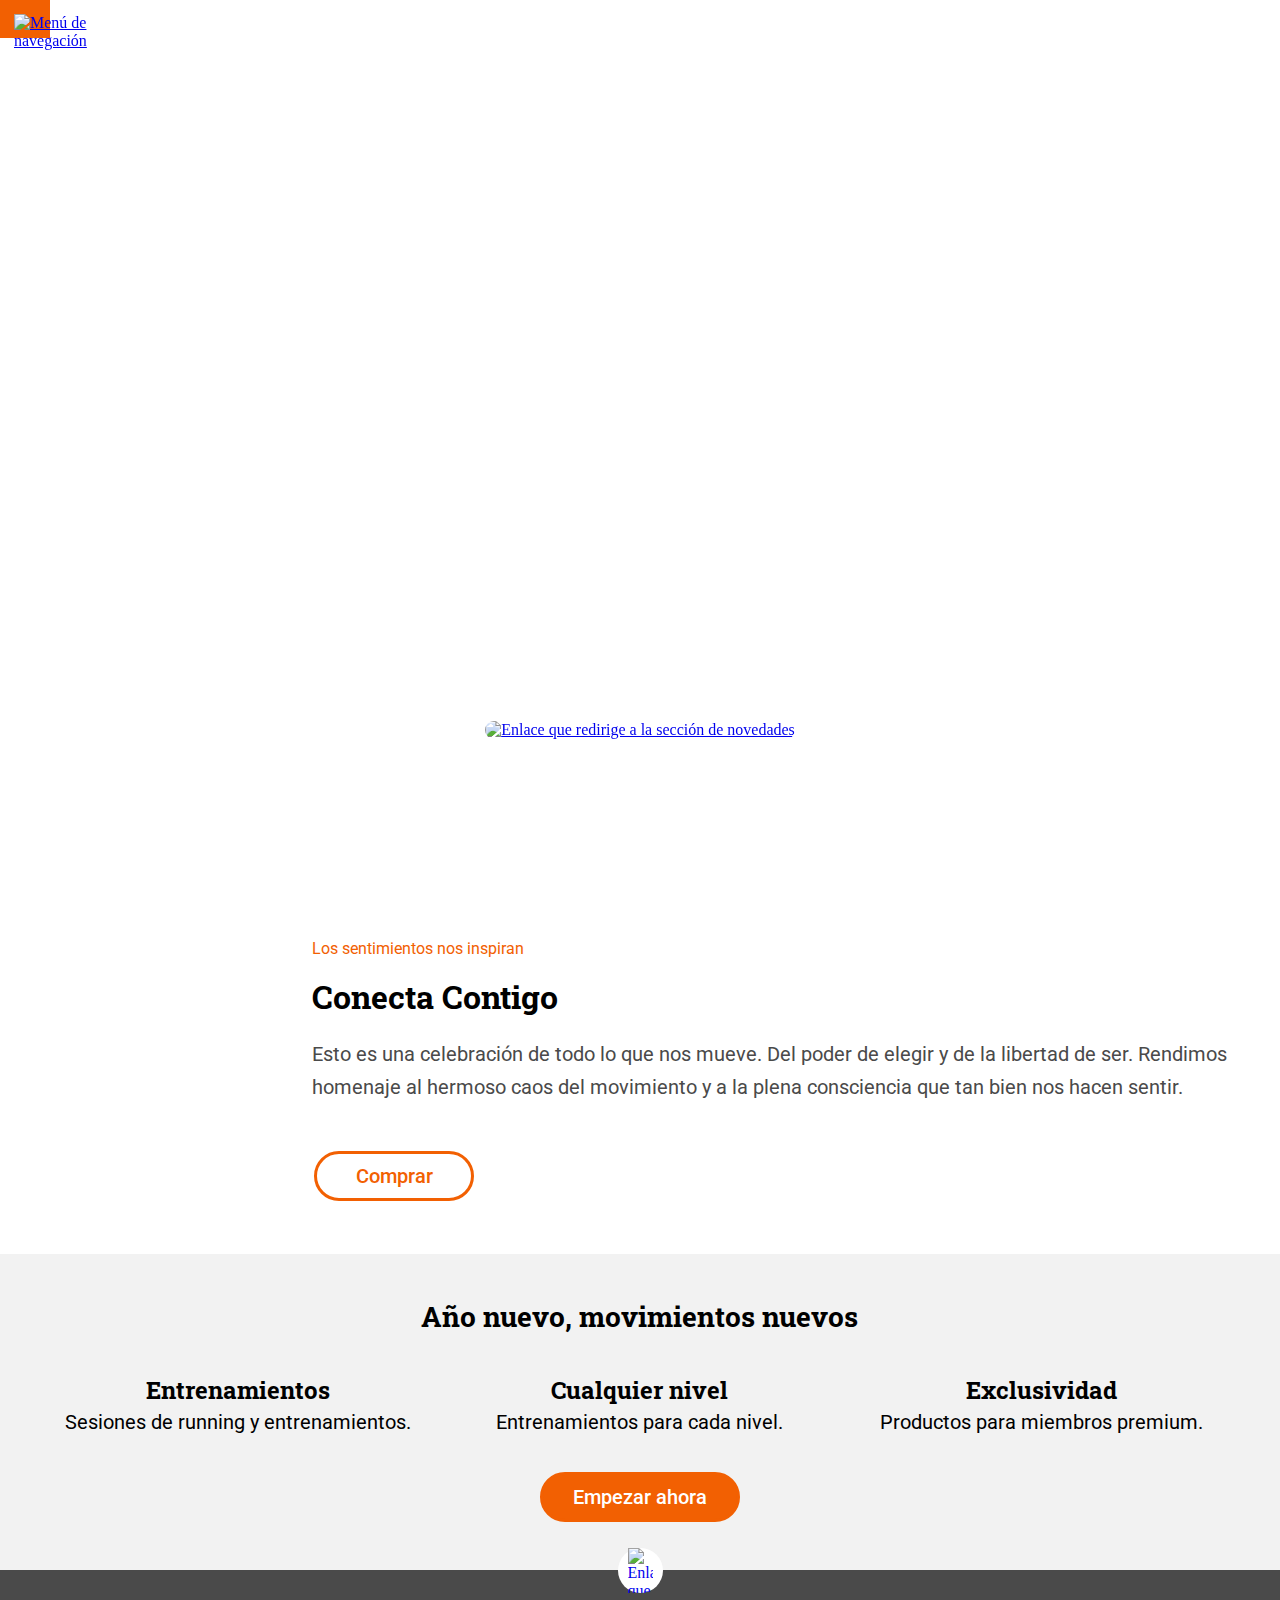
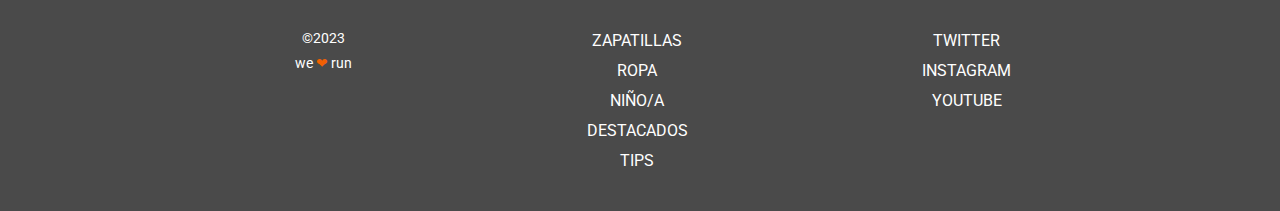
==== docs/index.html @ 599c5794 "Add docs" ====
<!DOCTYPE html>
<html lang="es">
  <head>
    <meta charset="UTF-8" />
    <meta name="viewport" content="width=device-width, initial-scale=1" />
    <title>Ejercicio evaluación 1</title>
    <link rel="preconnect" href="https://fonts.googleapis.com">
    <link rel="preconnect" href="https://fonts.gstatic.com" crossorigin>
    <link href="https://fonts.googleapis.com/css2?family=Roboto+Slab:wght@700&family=Roboto:wght@400;500&display=swap" rel="stylesheet">
    <link rel="stylesheet" href="./assets/css/main.css" />
    <link rel="icon" href="./assets/images/favicon.png" />
  </head>

  <body>
      <header class="header" id="header">

          <nav class="header_menu">

              <a href="https://adalab.es">

                  <img src="./assets/images/ico-menu.svg" alt="Menú de navegación">
              </a>
          </nav>

          <section class="header_hero">

              <h1 class="header_hero-title">hasta un 50% de descuento</h1>

                  <p class="header_hero-text">Ya están aquí las ofertas de fin de temporada</p>

              <a href="#section2">

              <div>
                  <img class="scroll-down" src="./assets/images/ico-scroll-down.svg" alt="Enlace que redirige a la sección de novedades">
              </div>

              </a>

          </section>

      </header>
      <main>
          <section class="section1">
              <p class="section1_subtitle">Los sentimientos nos inspiran</p>

              <h2 class="section1_title">conecta contigo</h2>

                  <p class="section1_text">Esto es una celebración de todo lo que nos mueve. Del poder de elegir y de la libertad de ser. Rendimos homenaje al hermoso caos del movimiento y a la plena consciencia que tan bien nos hacen sentir.</p>

              <div class="div_buttom">
                  <a href="https://adalab.es">
                      <button class="section1_buttom">Comprar</button>
                  </a>
              </div>

          </section>

          <section class="section2" id="section2">

              <h3 class="section2_title">Año nuevo, movimientos nuevos</h3>

                  <article>
                      <h4 class="section2_subtitle">Entrenamientos</h4>
                          <p class="section2_text">Sesiones de running y entrenamientos.</p>
                  </article>

                  <article>
                      <h4 class="section2_subtitle">Cualquier nivel</h4>
                          <p class="section2_text">Entrenamientos  para cada nivel.</p>
                  </article>

                  <article>
                      <h4 class="section2_subtitle">Exclusividad</h4>
                          <p class="section2_text">Productos para miembros premium.</p>
                  </article>

                  <div class="div_buttom-section2">
                  <a href="https://adalab.es">
                      <button class="section2_buttom">Empezar ahora</button>
                  </a>
              </div>

          </section> 
          
        

      </main>

      <a class="arrow" href="#header">
          <div class="arrow_buttom">
                <img class="arrow_img"
                src="./assets/images/ico-arrow.svg" alt="Enlace que redirige al inicio de la página">
          </div>
        </a>
      <footer class="footer">
          <nav>
            <ul class="footer_list">
              <li><a class="footer_list--link"href="https://adalab.es">zapatillas</li>
              <li><a class="footer_list--link" href="https://adalab.es">ropa</li></a>
              <li><a class="footer_list--link" href="https://adalab.es">niño/a</li></a>
              <li><a class="footer_list--link" href="https://adalab.es">destacados</li></a>
              <li><a class="footer_list--link" href="https://adalab.es">tips</li></a>
            </ul>
          </nav>

          <nav>
            <ul class="footer_list">
              <li><a class="footer_list--link" href="https://adalab.es">twitter</li></a>
              <li><a class="footer_list--link" href="https://adalab.es">instagram</li></a>
              <li><a class="footer_list--link" href="https://adalab.es">youtube</li></a>
            </ul>
          </nav>

        <div class="copy">
          <p>&copy;2023</p>
          <p>we <span>❤︎</span> run</p>
        </div>

        </footer>

  </body>

</html>
---- docs/assets/css/main.css ----
:root{--text-title: 'Roboto Slab', serif;--text-p: 'Roboto', sans-serif;--brand-color: #f26002;--grey-brown: #4a4a4a;--white-color: white;--ligth-grey: #f2f2f2}*{box-sizing:border-box;margin:0;padding:0}.header{width:100vw;height:100vh;background-image:url("../images/cover.jpeg");background-size:cover;background-position:center;display:flex;flex-direction:column;justify-content:center}.header_menu{width:50px;height:38px;padding:14px;background-color:var(--brand-color);position:fixed;top:0;left:0}.header_hero{display:flex;flex-direction:column;justify-content:center;align-items:center;transform:translateY(208px);text-align:center}.header_hero-title{font-family:var(--text-title);text-transform:uppercase;font-size:1.875em;color:var(--white-color);line-height:50px}.header_hero-text{font-family:var(--text-p);color:var(--white-color);font-size:1rem;padding:0 16px 16px}.scroll-down{width:43px;height:40px;background-color:var(--white-color);padding:9px;border-radius:25px}@media (min-width: 768px){.header_hero-title{font-size:4.688rem;line-height:100px}.header_hero-text{font-size:1.5rem}.scroll-down{width:43px;height:45px}}@media (min-width: 1200px){.header_title{font-size:6.25rem;line-height:132px}}.section1{display:grid;grid-template-columns:1fr;grid-template-rows:23px 45px 95px;padding:34px 12px 2px 13px}.section1_subtitle{color:var(--brand-color);font-family:var(--text-p);font-size:0.875rem;padding:0 0 0 13px}.section1_title{font-family:var(--text-title);font-size:1.6rem;text-transform:capitalize;padding:0 12px 0 13px}.section1_text{font-family:var(--text-p);color:var(--grey-brown);font-size:1.125rem;line-height:1.67;padding:0 12px 0 16px}.section1_buttom{width:160px;height:50px;background-color:var(--white-color);border-radius:35.5px;border:solid var(--brand-color);color:var(--brand-color);font-family:var(--text-p);font-size:1.25rem;font-weight:500;margin:93px 0 41px 16px}.section1_buttom:hover{background-color:var(--brand-color);color:var(--white-color);transition:all 0.6s ease-in-out}@media (min-width: 768px){.section1{gap:18px}.section1_subtitle{font-size:1rem;line-height:1.88;padding-left:37px}.section1_title{font-size:2rem;padding-left:37px}.section1_text{font-size:1.25rem;padding-left:37px}.section1_buttom{margin:0 0 51px 39px}}@media (min-width: 1200px){.section1{padding-left:275px}}.section2{background-color:var(--ligth-grey);display:grid;grid-template-columns:1fr;grid-template-rows:1fr 1fr 1fr 1fr 1fr;text-align:center;align-items:center;gap:40px;padding:30px 50px 40px 50px}.section2_title{font-family:var(--text-title);font-size:1.25rem;line-height:1.5}.section2_subtitle{font-family:var(--text-title);font-size:1.125rem}.section2_text{font-family:var(--text-p);font-size:1.125rem;line-height:1.67}.section2_buttom{width:200px;height:50px;background-color:var(--brand-color);border:solid 3px var(--brand-color);font-family:var(--text-p);color:var(--white-color);font-size:1.25rem;font-weight:500;line-height:2.25;border-radius:25px;margin:auto}.arrow{display:flex;justify-content:center;align-items:center;position:relative}.arrow_buttom{width:45px;height:45px;background-color:var(--white-color);border-radius:25px;position:absolute;display:flex;justify-content:center}.arrow_img{width:25px}@media (min-width: 768px){.section2{grid-template-columns:1fr 1fr 1fr;grid-template-rows:1fr 1fr 1fr;gap:25px}.section2_title{font-size:1.75rem;line-height:45px;grid-column:span 3}.section2_subtitle{font-size:1.5rem}.section2_text{font-size:1.25rem}.div_buttom-section2{grid-column:span 3}}.footer{background-color:var(--grey-brown);font-family:var(--text-p);text-align:center;display:flex;flex-direction:column;gap:35px;padding-top:65px;line-height:1.80}.footer_list{font-size:1rem;line-height:1.88;list-style:none}.footer_list--link{text-transform:uppercase;color:var(--white-color);text-decoration:none}.copy{padding-bottom:36px;color:white;font-size:0.875rem}.copy span{color:var(--brand-color)}@media (min-width: 768px){.footer{flex-direction:row;justify-content:space-evenly;padding:56px 69px 34px 95px}.copy{order:-1}.footer_nav{text-decoration:none}}
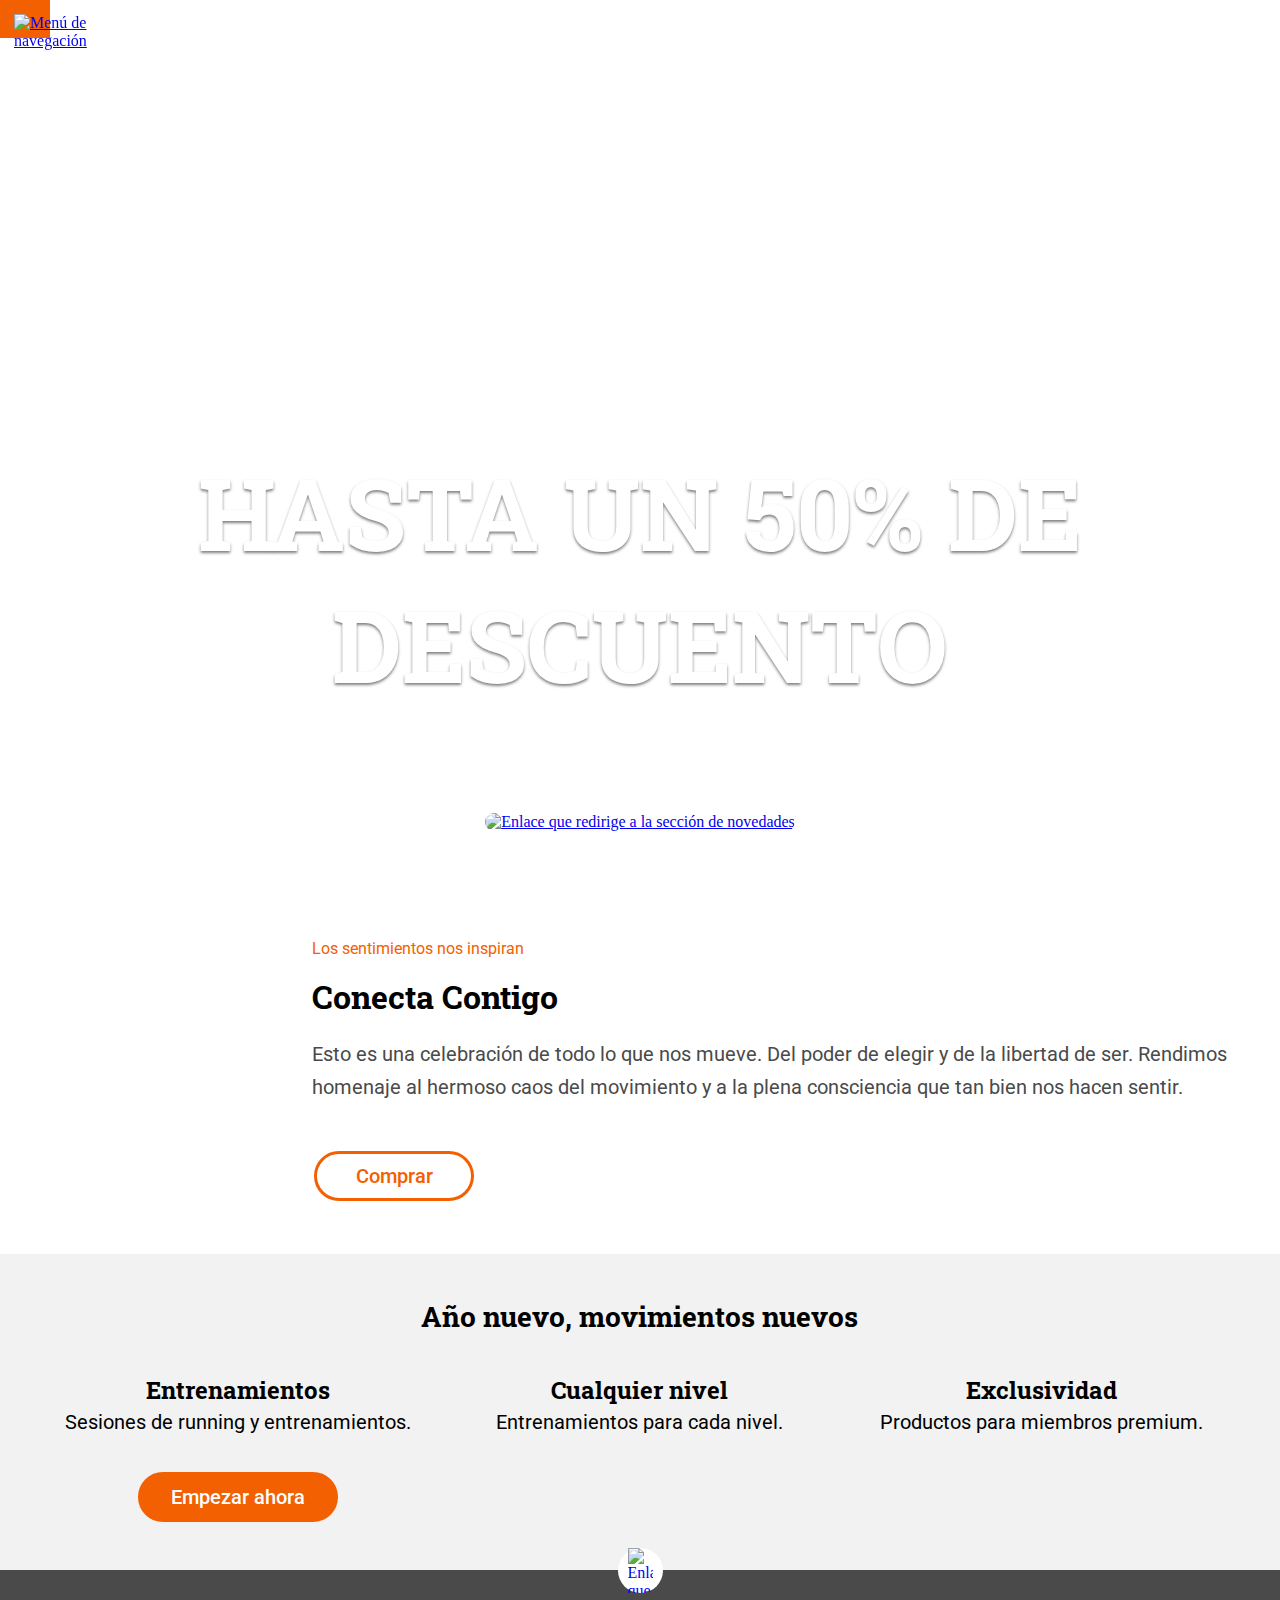
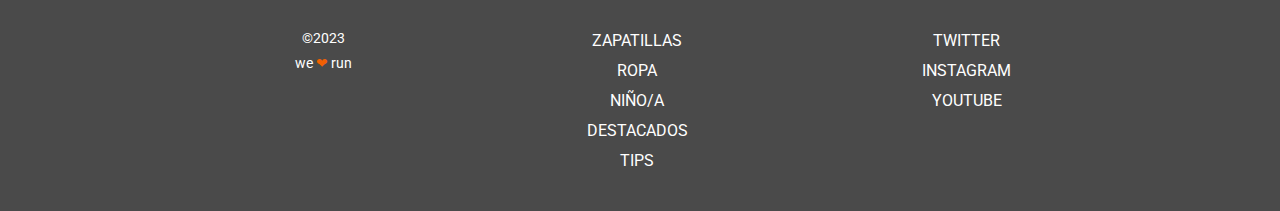
==== commit 603d5270: "Add corrections" ====
--- a/docs/index.html
+++ b/docs/index.html
@@ -14,109 +14,89 @@
   <body>
       <header class="header" id="header">
 
-          <nav class="header_menu">
-
+          <nav class="header__menu">
               <a href="https://adalab.es">
-
                   <img src="./assets/images/ico-menu.svg" alt="Menú de navegación">
               </a>
           </nav>
 
-          <section class="header_hero">
-
-              <h1 class="header_hero-title">hasta un 50% de descuento</h1>
-
-                  <p class="header_hero-text">Ya están aquí las ofertas de fin de temporada</p>
-
-              <a href="#section2">
-
+          <section class="header__hero">
+              <h1 class="header__hero--title">Hasta un 50% de descuento</h1>
+                  <p class="header__hero--text">Ya están aquí las ofertas de fin de temporada</p>
               <div>
-                  <img class="scroll-down" src="./assets/images/ico-scroll-down.svg" alt="Enlace que redirige a la sección de novedades">
+                  <a href="#section2">
+                  <img class="scroll-down" src="./assets/images/ico-scroll-down.svg" alt="Enlace que redirige a la sección de novedades" name="Novedades"></a>
               </div>
-
-              </a>
-
           </section>
 
       </header>
       <main>
+
           <section class="section1">
-              <p class="section1_subtitle">Los sentimientos nos inspiran</p>
+              <p class="section1__subtitle">Los sentimientos nos inspiran</p>
 
-              <h2 class="section1_title">conecta contigo</h2>
+              <h2 class="section1__title">conecta contigo</h2>
+                  <p class="section1__text">Esto es una celebración de todo lo que nos mueve. Del poder de elegir y de la libertad de ser. Rendimos homenaje al hermoso caos del movimiento y a la plena consciencia que tan bien nos hacen sentir.</p>
 
-                  <p class="section1_text">Esto es una celebración de todo lo que nos mueve. Del poder de elegir y de la libertad de ser. Rendimos homenaje al hermoso caos del movimiento y a la plena consciencia que tan bien nos hacen sentir.</p>
-
-              <div class="div_buttom">
-                  <a href="https://adalab.es">
-                      <button class="section1_buttom">Comprar</button>
-                  </a>
-              </div>
+                  <a class="section1__buttom" href="https://adalab.es">Comprar</a>
 
           </section>
 
           <section class="section2" id="section2">
-
-              <h3 class="section2_title">Año nuevo, movimientos nuevos</h3>
+              <h3 class="section2__title">Año nuevo, movimientos nuevos</h3>
 
                   <article>
-                      <h4 class="section2_subtitle">Entrenamientos</h4>
-                          <p class="section2_text">Sesiones de running y entrenamientos.</p>
+                      <h4 class="section2__subtitle">Entrenamientos</h4>
+                          <p class="section2__text">Sesiones de running y entrenamientos.</p>
                   </article>
 
                   <article>
-                      <h4 class="section2_subtitle">Cualquier nivel</h4>
-                          <p class="section2_text">Entrenamientos  para cada nivel.</p>
+                      <h4 class="section2__subtitle">Cualquier nivel</h4>
+                          <p class="section2__text">Entrenamientos  para cada nivel.</p>
                   </article>
 
                   <article>
-                      <h4 class="section2_subtitle">Exclusividad</h4>
-                          <p class="section2_text">Productos para miembros premium.</p>
+                      <h4 class="section2__subtitle">Exclusividad</h4>
+                          <p class="section2__text">Productos para miembros premium.</p>
                   </article>
 
-                  <div class="div_buttom-section2">
-                  <a href="https://adalab.es">
-                      <button class="section2_buttom">Empezar ahora</button>
-                  </a>
-              </div>
+                  <a class="section2__buttom" href="https://adalab.es">Empezar ahora</a>
 
-          </section> 
-          
-        
+          </section>
 
       </main>
 
       <a class="arrow" href="#header">
-          <div class="arrow_buttom">
-                <img class="arrow_img"
-                src="./assets/images/ico-arrow.svg" alt="Enlace que redirige al inicio de la página">
-          </div>
-        </a>
+            <div class="arrow__buttom">
+                  <img class="arrow__img" src="./assets/images/ico-arrow.svg" alt="Enlace que redirige al inicio de la página">
+            </div>
+      </a>
       <footer class="footer">
-          <nav>
-            <ul class="footer_list">
-              <li><a class="footer_list--link"href="https://adalab.es">zapatillas</li>
-              <li><a class="footer_list--link" href="https://adalab.es">ropa</li></a>
-              <li><a class="footer_list--link" href="https://adalab.es">niño/a</li></a>
-              <li><a class="footer_list--link" href="https://adalab.es">destacados</li></a>
-              <li><a class="footer_list--link" href="https://adalab.es">tips</li></a>
-            </ul>
-          </nav>
 
-          <nav>
-            <ul class="footer_list">
-              <li><a class="footer_list--link" href="https://adalab.es">twitter</li></a>
-              <li><a class="footer_list--link" href="https://adalab.es">instagram</li></a>
-              <li><a class="footer_list--link" href="https://adalab.es">youtube</li></a>
-            </ul>
-          </nav>
+        <nav>
+          <ul class="footer__list">
+            <li><a class="footer__list--link" href="https://adalab.es">Zapatillas</a></li>
+            <li><a class="footer__list--link" href="https://adalab.es">Ropa</a></li>
+            <li><a class="footer__list--link" href="https://adalab.es">Niño/a</a></li>
+            <li><a class="footer__list--link" href="https://adalab.es">Destacados</a></li>
+            <li><a class="footer__list--link" href="https://adalab.es">Tips</a></li>
+          </ul>
+        </nav>
+
+        <nav>
+          <ul class="footer__list">
+            <li><a class="footer__list--link" href="https://adalab.es">Twitter</a></li>
+            <li><a class="footer__list--link" href="https://adalab.es">Instagram</a></li>
+            <li><a class="footer__list--link" href="https://adalab.es">Youtube</a></li>
+          </ul>
+        </nav>
 
         <div class="copy">
           <p>&copy;2023</p>
           <p>we <span>❤︎</span> run</p>
         </div>
 
-        </footer>
+      </footer>
 
   </body>
 
--- a/docs/assets/css/main.css
+++ b/docs/assets/css/main.css
@@ -1 +1 @@
-:root{--text-title: 'Roboto Slab', serif;--text-p: 'Roboto', sans-serif;--brand-color: #f26002;--grey-brown: #4a4a4a;--white-color: white;--ligth-grey: #f2f2f2}*{box-sizing:border-box;margin:0;padding:0}.header{width:100vw;height:100vh;background-image:url("../images/cover.jpeg");background-size:cover;background-position:center;display:flex;flex-direction:column;justify-content:center}.header_menu{width:50px;height:38px;padding:14px;background-color:var(--brand-color);position:fixed;top:0;left:0}.header_hero{display:flex;flex-direction:column;justify-content:center;align-items:center;transform:translateY(208px);text-align:center}.header_hero-title{font-family:var(--text-title);text-transform:uppercase;font-size:1.875em;color:var(--white-color);line-height:50px}.header_hero-text{font-family:var(--text-p);color:var(--white-color);font-size:1rem;padding:0 16px 16px}.scroll-down{width:43px;height:40px;background-color:var(--white-color);padding:9px;border-radius:25px}@media (min-width: 768px){.header_hero-title{font-size:4.688rem;line-height:100px}.header_hero-text{font-size:1.5rem}.scroll-down{width:43px;height:45px}}@media (min-width: 1200px){.header_title{font-size:6.25rem;line-height:132px}}.section1{display:grid;grid-template-columns:1fr;grid-template-rows:23px 45px 95px;padding:34px 12px 2px 13px}.section1_subtitle{color:var(--brand-color);font-family:var(--text-p);font-size:0.875rem;padding:0 0 0 13px}.section1_title{font-family:var(--text-title);font-size:1.6rem;text-transform:capitalize;padding:0 12px 0 13px}.section1_text{font-family:var(--text-p);color:var(--grey-brown);font-size:1.125rem;line-height:1.67;padding:0 12px 0 16px}.section1_buttom{width:160px;height:50px;background-color:var(--white-color);border-radius:35.5px;border:solid var(--brand-color);color:var(--brand-color);font-family:var(--text-p);font-size:1.25rem;font-weight:500;margin:93px 0 41px 16px}.section1_buttom:hover{background-color:var(--brand-color);color:var(--white-color);transition:all 0.6s ease-in-out}@media (min-width: 768px){.section1{gap:18px}.section1_subtitle{font-size:1rem;line-height:1.88;padding-left:37px}.section1_title{font-size:2rem;padding-left:37px}.section1_text{font-size:1.25rem;padding-left:37px}.section1_buttom{margin:0 0 51px 39px}}@media (min-width: 1200px){.section1{padding-left:275px}}.section2{background-color:var(--ligth-grey);display:grid;grid-template-columns:1fr;grid-template-rows:1fr 1fr 1fr 1fr 1fr;text-align:center;align-items:center;gap:40px;padding:30px 50px 40px 50px}.section2_title{font-family:var(--text-title);font-size:1.25rem;line-height:1.5}.section2_subtitle{font-family:var(--text-title);font-size:1.125rem}.section2_text{font-family:var(--text-p);font-size:1.125rem;line-height:1.67}.section2_buttom{width:200px;height:50px;background-color:var(--brand-color);border:solid 3px var(--brand-color);font-family:var(--text-p);color:var(--white-color);font-size:1.25rem;font-weight:500;line-height:2.25;border-radius:25px;margin:auto}.arrow{display:flex;justify-content:center;align-items:center;position:relative}.arrow_buttom{width:45px;height:45px;background-color:var(--white-color);border-radius:25px;position:absolute;display:flex;justify-content:center}.arrow_img{width:25px}@media (min-width: 768px){.section2{grid-template-columns:1fr 1fr 1fr;grid-template-rows:1fr 1fr 1fr;gap:25px}.section2_title{font-size:1.75rem;line-height:45px;grid-column:span 3}.section2_subtitle{font-size:1.5rem}.section2_text{font-size:1.25rem}.div_buttom-section2{grid-column:span 3}}.footer{background-color:var(--grey-brown);font-family:var(--text-p);text-align:center;display:flex;flex-direction:column;gap:35px;padding-top:65px;line-height:1.80}.footer_list{font-size:1rem;line-height:1.88;list-style:none}.footer_list--link{text-transform:uppercase;color:var(--white-color);text-decoration:none}.copy{padding-bottom:36px;color:white;font-size:0.875rem}.copy span{color:var(--brand-color)}@media (min-width: 768px){.footer{flex-direction:row;justify-content:space-evenly;padding:56px 69px 34px 95px}.copy{order:-1}.footer_nav{text-decoration:none}}
+*{box-sizing:border-box;margin:0;padding:0}.header{width:100vw;height:100vh;background-image:url("../images/cover.jpeg");background-size:cover;background-position:center;display:flex;flex-direction:column;justify-content:flex-end}.header__menu{width:50px;height:38px;padding:14px;background-color:#f26002;position:fixed;top:0;left:0}.header__hero{display:flex;flex-direction:column;justify-content:center;align-items:center;padding-bottom:45px;text-align:center}.header__hero--title{font-family:"Roboto Slab",serif;text-transform:uppercase;font-size:1.875em;color:#fff;line-height:50px;text-shadow:0 2px 3px rgba(0,0,0,0.5);max-width:456px}.header__hero--text{font-family:"Roboto",sans-serif;color:#fff;font-size:1rem;padding:0 16px 16px}.scroll-down{width:43px;height:40px;background-color:#fff;padding:9px;border-radius:25px}@media (min-width: 768px){.header__hero--title{font-size:4.688rem;line-height:100px;padding-bottom:50px;max-width:750px}.header__hero--text{font-size:1.5rem}.scroll-down{width:43px;height:45px}}@media (min-width: 1200px){.header__hero{padding-bottom:60px}.header__hero--title{font-size:6.25rem;line-height:132px;max-width:1521px}}.section1{display:grid;grid-template-columns:1fr;grid-template-rows:23px 45px 95px;padding:34px 12px 2px 13px}.section1__subtitle{color:#f26002;font-family:"Roboto",sans-serif;font-size:0.875rem;padding:0 0 0 13px}.section1__title{font-family:"Roboto Slab",serif;font-size:1.6rem;text-transform:capitalize;padding:0 12px 0 13px}.section1__text{font-family:"Roboto",sans-serif;color:#4a4a4a;font-size:1.125rem;line-height:1.67;padding:0 12px 0 16px}.section1__buttom{width:160px;height:50px;background-color:#fff;border-radius:35.5px;border:solid #f26002;color:#f26002;font-family:"Roboto",sans-serif;font-size:1.25rem;font-weight:500;margin:125px 0 41px 16px;text-decoration:none;line-height:45px;text-align:center}.section1__buttom:hover{background-color:#f26002;color:#fff;transition:all 0.4s ease-in-out;transform:scale(1.2, 1.2)}@media (min-width: 768px){.section1{gap:18px}.section1__subtitle{font-size:1rem;line-height:1.88;padding-left:37px}.section1__title{font-size:2rem;padding-left:37px}.section1__text{font-size:1.25rem;padding-left:37px}.section1__buttom{margin:0 0 51px 39px}}@media (min-width: 1200px){.section1{padding-left:275px}}.section2{background-color:#f2f2f2;display:grid;grid-template-columns:1fr;grid-template-rows:1fr 1fr 1fr 1fr 1fr;text-align:center;align-items:center;gap:40px;padding:30px 50px 40px 50px}.section2__title{font-family:"Roboto Slab",serif;font-size:1.25rem;line-height:1.5}.section2__subtitle{font-family:"Roboto Slab",serif;font-size:1.125rem}.section2__text{font-family:"Roboto",sans-serif;font-size:1.125rem;line-height:1.67}.section2__buttom{width:200px;height:50px;background-color:#f26002;border:solid 3px #f26002;font-family:"Roboto",sans-serif;color:#fff;font-size:1.25rem;font-weight:500;line-height:2.25;border-radius:25px;margin:auto;text-decoration:none}.section2__buttom:hover{background-color:#fff;color:#f26002;transition:all 0.4s ease-in-out;transform:scale(1.2, 1.2)}@keyframes wiggle{0%,10%{transform:rotateZ(-180deg)}15%{transform:rotateZ(-120deg)}20%{transform:rotateZ(140deg)}25%{transform:rotateZ(-60deg)}30%{transform:rotateZ(45deg)}35%{transform:rotateZ(-5deg)}40%,100%{transform:rotateZ(0)}}.arrow{display:flex;justify-content:center;align-items:center;position:relative;animation:wiggle 3s linear infinite}.arrow__buttom{width:45px;height:45px;background-color:#fff;border-radius:25px;position:absolute;display:flex;justify-content:center}.arrow__img{width:25px}@media (min-width: 768px){.section2{grid-template-columns:1fr 1fr 1fr;grid-template-rows:1fr 1fr 1fr;gap:25px}.section2__title{font-size:1.75rem;line-height:45px;grid-column:span 3}.section2__subtitle{font-size:1.5rem}.section2__text{font-size:1.25rem}.div__buttom--section2{grid-column:span 3}}.footer{background-color:#4a4a4a;font-family:"Roboto",sans-serif;text-align:center;display:flex;flex-direction:column;gap:35px;padding-top:65px;line-height:1.80}.footer__list{font-size:1rem;line-height:1.88;list-style:none}.footer__list--link{text-transform:uppercase;color:#fff;text-decoration:none}.copy{padding-bottom:36px;color:white;font-size:0.875rem}.copy span{color:#f26002}@media (min-width: 768px){.footer{flex-direction:row;justify-content:space-evenly;padding:56px 69px 34px 95px}.copy{order:-1}.footer_nav{text-decoration:none}}
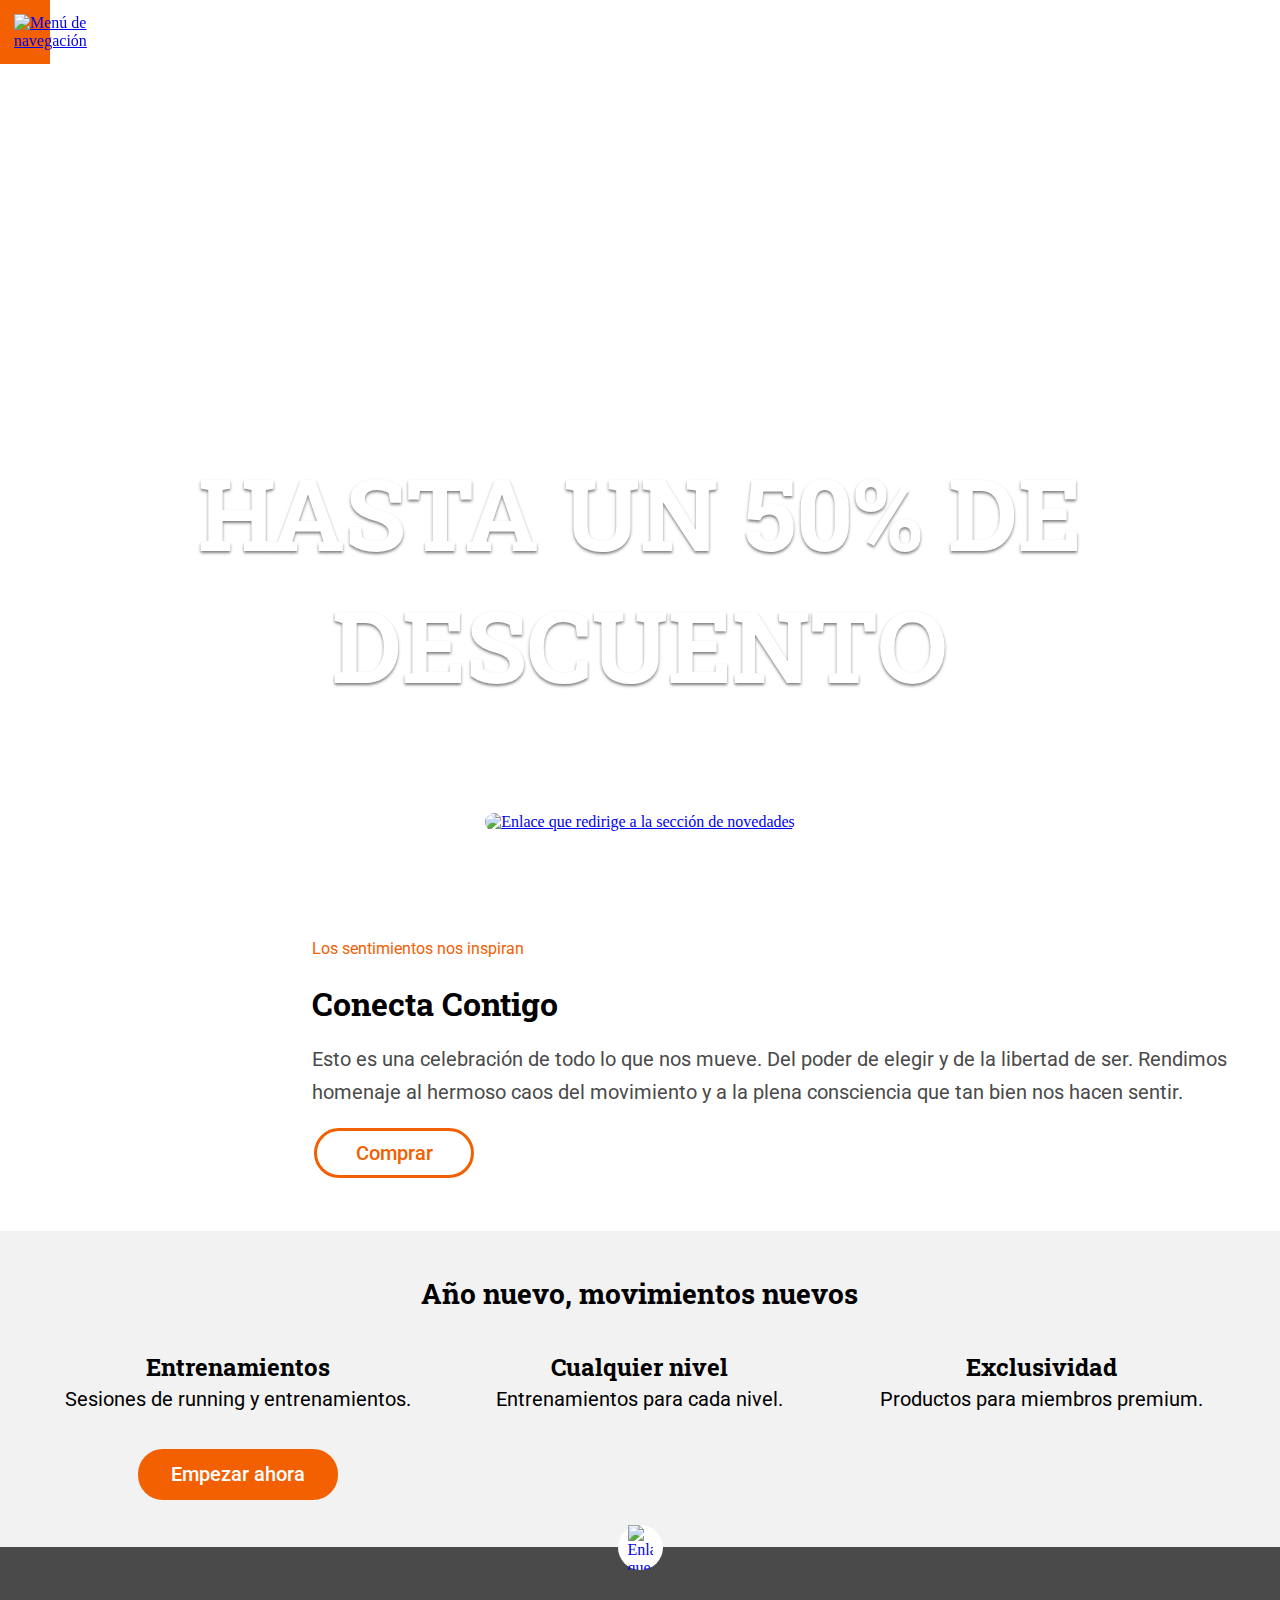
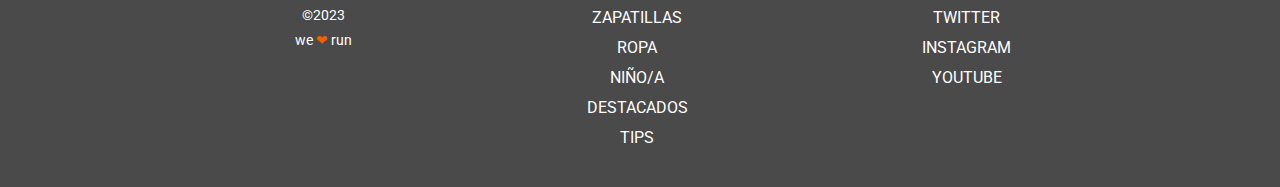
==== commit 229a9208: "Changes css" ====
--- a/docs/index.html
+++ b/docs/index.html
@@ -2,8 +2,9 @@
 <html lang="es">
   <head>
     <meta charset="UTF-8" />
+    <link rel="icon" href="/favicon.svg" />
     <meta name="viewport" content="width=device-width, initial-scale=1" />
-    <title>Ejercicio evaluación 1</title>
+    <title>Web Deportes</title>
     <link rel="preconnect" href="https://fonts.googleapis.com">
     <link rel="preconnect" href="https://fonts.gstatic.com" crossorigin>
     <link href="https://fonts.googleapis.com/css2?family=Roboto+Slab:wght@700&family=Roboto:wght@400;500&display=swap" rel="stylesheet">
--- a/docs/assets/css/main.css
+++ b/docs/assets/css/main.css
@@ -1 +1 @@
-*{box-sizing:border-box;margin:0;padding:0}.header{width:100vw;height:100vh;background-image:url("../images/cover.jpeg");background-size:cover;background-position:center;display:flex;flex-direction:column;justify-content:flex-end}.header__menu{width:50px;height:38px;padding:14px;background-color:#f26002;position:fixed;top:0;left:0}.header__hero{display:flex;flex-direction:column;justify-content:center;align-items:center;padding-bottom:45px;text-align:center}.header__hero--title{font-family:"Roboto Slab",serif;text-transform:uppercase;font-size:1.875em;color:#fff;line-height:50px;text-shadow:0 2px 3px rgba(0,0,0,0.5);max-width:456px}.header__hero--text{font-family:"Roboto",sans-serif;color:#fff;font-size:1rem;padding:0 16px 16px}.scroll-down{width:43px;height:40px;background-color:#fff;padding:9px;border-radius:25px}@media (min-width: 768px){.header__hero--title{font-size:4.688rem;line-height:100px;padding-bottom:50px;max-width:750px}.header__hero--text{font-size:1.5rem}.scroll-down{width:43px;height:45px}}@media (min-width: 1200px){.header__hero{padding-bottom:60px}.header__hero--title{font-size:6.25rem;line-height:132px;max-width:1521px}}.section1{display:grid;grid-template-columns:1fr;grid-template-rows:23px 45px 95px;padding:34px 12px 2px 13px}.section1__subtitle{color:#f26002;font-family:"Roboto",sans-serif;font-size:0.875rem;padding:0 0 0 13px}.section1__title{font-family:"Roboto Slab",serif;font-size:1.6rem;text-transform:capitalize;padding:0 12px 0 13px}.section1__text{font-family:"Roboto",sans-serif;color:#4a4a4a;font-size:1.125rem;line-height:1.67;padding:0 12px 0 16px}.section1__buttom{width:160px;height:50px;background-color:#fff;border-radius:35.5px;border:solid #f26002;color:#f26002;font-family:"Roboto",sans-serif;font-size:1.25rem;font-weight:500;margin:125px 0 41px 16px;text-decoration:none;line-height:45px;text-align:center}.section1__buttom:hover{background-color:#f26002;color:#fff;transition:all 0.4s ease-in-out;transform:scale(1.2, 1.2)}@media (min-width: 768px){.section1{gap:18px}.section1__subtitle{font-size:1rem;line-height:1.88;padding-left:37px}.section1__title{font-size:2rem;padding-left:37px}.section1__text{font-size:1.25rem;padding-left:37px}.section1__buttom{margin:0 0 51px 39px}}@media (min-width: 1200px){.section1{padding-left:275px}}.section2{background-color:#f2f2f2;display:grid;grid-template-columns:1fr;grid-template-rows:1fr 1fr 1fr 1fr 1fr;text-align:center;align-items:center;gap:40px;padding:30px 50px 40px 50px}.section2__title{font-family:"Roboto Slab",serif;font-size:1.25rem;line-height:1.5}.section2__subtitle{font-family:"Roboto Slab",serif;font-size:1.125rem}.section2__text{font-family:"Roboto",sans-serif;font-size:1.125rem;line-height:1.67}.section2__buttom{width:200px;height:50px;background-color:#f26002;border:solid 3px #f26002;font-family:"Roboto",sans-serif;color:#fff;font-size:1.25rem;font-weight:500;line-height:2.25;border-radius:25px;margin:auto;text-decoration:none}.section2__buttom:hover{background-color:#fff;color:#f26002;transition:all 0.4s ease-in-out;transform:scale(1.2, 1.2)}@keyframes wiggle{0%,10%{transform:rotateZ(-180deg)}15%{transform:rotateZ(-120deg)}20%{transform:rotateZ(140deg)}25%{transform:rotateZ(-60deg)}30%{transform:rotateZ(45deg)}35%{transform:rotateZ(-5deg)}40%,100%{transform:rotateZ(0)}}.arrow{display:flex;justify-content:center;align-items:center;position:relative;animation:wiggle 3s linear infinite}.arrow__buttom{width:45px;height:45px;background-color:#fff;border-radius:25px;position:absolute;display:flex;justify-content:center}.arrow__img{width:25px}@media (min-width: 768px){.section2{grid-template-columns:1fr 1fr 1fr;grid-template-rows:1fr 1fr 1fr;gap:25px}.section2__title{font-size:1.75rem;line-height:45px;grid-column:span 3}.section2__subtitle{font-size:1.5rem}.section2__text{font-size:1.25rem}.div__buttom--section2{grid-column:span 3}}.footer{background-color:#4a4a4a;font-family:"Roboto",sans-serif;text-align:center;display:flex;flex-direction:column;gap:35px;padding-top:65px;line-height:1.80}.footer__list{font-size:1rem;line-height:1.88;list-style:none}.footer__list--link{text-transform:uppercase;color:#fff;text-decoration:none}.copy{padding-bottom:36px;color:white;font-size:0.875rem}.copy span{color:#f26002}@media (min-width: 768px){.footer{flex-direction:row;justify-content:space-evenly;padding:56px 69px 34px 95px}.copy{order:-1}.footer_nav{text-decoration:none}}
+*{box-sizing:border-box;margin:0;padding:0}.header{width:100vw;height:100vh;background-image:url("../images/cover.jpeg");background-size:cover;background-position:center;display:flex;flex-direction:column;justify-content:flex-end}.header__menu{width:50px;padding:14px;background-color:#f26002;position:fixed;top:0;left:0}.header__hero{display:flex;flex-direction:column;justify-content:center;align-items:center;padding-bottom:45px;text-align:center}.header__hero--title{font-family:"Roboto Slab",serif;text-transform:uppercase;font-size:1.875em;color:#fff;line-height:50px;text-shadow:0 2px 3px rgba(0,0,0,0.5);max-width:456px}.header__hero--text{font-family:"Roboto",sans-serif;color:#fff;font-size:1rem;padding:0 16px 16px}.scroll-down{width:43px;height:40px;background-color:#fff;padding:9px;border-radius:25px}@media (min-width: 768px){.header__hero--title{font-size:4.688rem;line-height:100px;padding-bottom:50px;max-width:750px}.header__hero--text{font-size:1.5rem}.scroll-down{width:43px;height:45px}}@media (min-width: 1200px){.header__hero{padding-bottom:60px}.header__hero--title{font-size:6.25rem;line-height:132px;max-width:1521px}}.section1{display:grid;grid-template-columns:1fr;padding:34px 12px 2px 13px}.section1__subtitle{color:#f26002;font-family:"Roboto",sans-serif;font-size:0.875rem;padding:0 0 0 13px}.section1__title{font-family:"Roboto Slab",serif;font-size:1.6rem;text-transform:capitalize;padding:0 12px 0 13px}.section1__text{font-family:"Roboto",sans-serif;color:#4a4a4a;font-size:1.125rem;line-height:1.67;padding:0 12px 0 16px}.section1__buttom{width:160px;height:50px;background-color:#fff;border-radius:35.5px;border:solid #f26002;color:#f26002;font-family:"Roboto",sans-serif;font-size:1.25rem;font-weight:500;margin:125px 0 41px 16px;text-decoration:none;line-height:45px;text-align:center}.section1__buttom:hover{background-color:#f26002;color:#fff;transition:all 0.4s ease-in-out;transform:scale(1.2, 1.2)}@media (min-width: 768px){.section1{gap:18px}.section1__subtitle{font-size:1rem;line-height:1.88;padding-left:37px}.section1__title{font-size:2rem;padding-left:37px}.section1__text{font-size:1.25rem;padding-left:37px}.section1__buttom{margin:0 0 51px 39px}}@media (min-width: 1200px){.section1{padding-left:275px}}.section2{background-color:#f2f2f2;display:grid;grid-template-columns:1fr;grid-template-rows:1fr 1fr 1fr 1fr 1fr;text-align:center;align-items:center;gap:40px;padding:30px 50px 40px 50px}.section2__title{font-family:"Roboto Slab",serif;font-size:1.25rem;line-height:1.5}.section2__subtitle{font-family:"Roboto Slab",serif;font-size:1.125rem}.section2__text{font-family:"Roboto",sans-serif;font-size:1.125rem;line-height:1.67}.section2__buttom{width:200px;background-color:#f26002;border:solid 3px #f26002;font-family:"Roboto",sans-serif;color:#fff;font-size:1.25rem;font-weight:500;line-height:2.25;border-radius:25px;margin:auto;text-decoration:none}.section2__buttom:hover{background-color:#fff;color:#f26002;transition:all 0.4s ease-in-out;transform:scale(1.2, 1.2)}@keyframes wiggle{0%,10%{transform:rotateZ(-180deg)}15%{transform:rotateZ(-120deg)}20%{transform:rotateZ(140deg)}25%{transform:rotateZ(-60deg)}30%{transform:rotateZ(45deg)}35%{transform:rotateZ(-5deg)}40%,100%{transform:rotateZ(0)}}.arrow{display:flex;justify-content:center;align-items:center;position:relative;animation:wiggle 3s linear infinite}.arrow__buttom{width:45px;height:45px;background-color:#fff;border-radius:25px;position:absolute;display:flex;justify-content:center}.arrow__img{width:25px}@media (min-width: 768px){.section2{grid-template-columns:1fr 1fr 1fr;grid-template-rows:1fr 1fr 1fr;gap:25px}.section2__title{font-size:1.75rem;line-height:45px;grid-column:span 3}.section2__subtitle{font-size:1.5rem}.section2__text{font-size:1.25rem}.div__buttom--section2{grid-column:span 3}}.footer{background-color:#4a4a4a;font-family:"Roboto",sans-serif;text-align:center;display:flex;flex-direction:column;gap:35px;padding-top:65px;line-height:1.80}.footer__list{font-size:1rem;line-height:1.88;list-style:none}.footer__list--link{text-transform:uppercase;color:#fff;text-decoration:none}.copy{padding-bottom:36px;color:white;font-size:0.875rem}.copy span{color:#f26002}@media (min-width: 768px){.footer{flex-direction:row;justify-content:space-evenly;padding:56px 69px 34px 95px}.copy{order:-1}.footer_nav{text-decoration:none}}
